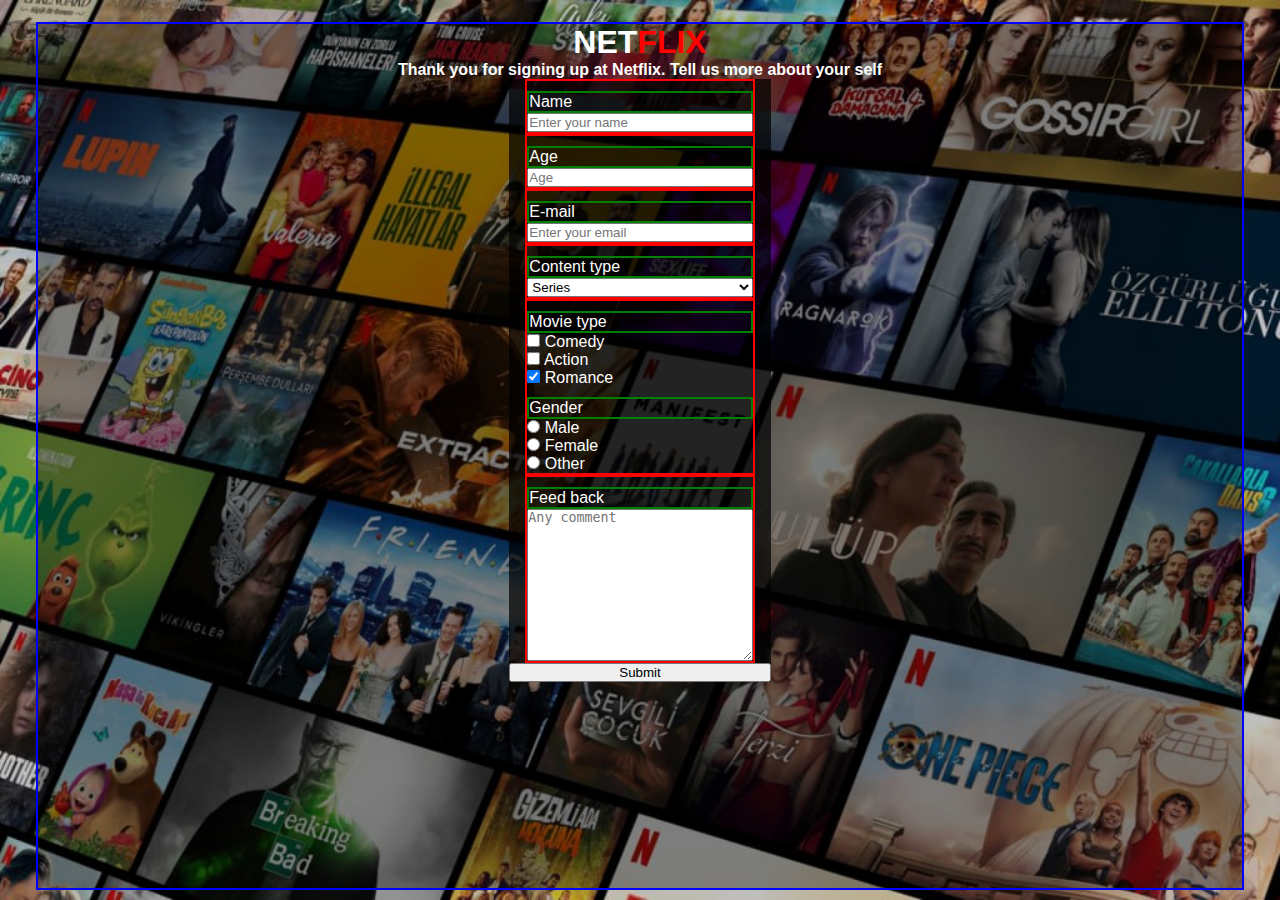
==== formpage.html @ 2c8cfdaa "first commit" ====
<!DOCTYPE html>
<html lang="en">
  <head>
    <meta charset="UTF-8" />
    <meta name="viewport" content="width=device-width, initial-scale=1.0" />
    <title>Sign In</title>
    <link rel="stylesheet" href="./formpage.css" />
  </head>
  <body>
    <div class="container">
      <main id="title">
        <h1>NET<span>FLIX</span></h1>
      </main>
      <div id="description">
        Thank you for signing up at Netflix. Tell us more about your
        self
      </div>
      <form action="#" id="survey-form">
        <div class="box">
          <label for="name">Name</label>
          <input
            type="text"
            class="form-control"
            id="name"
            placeholder="Enter your name"
          />
        </div>
        <div class="box">
          <label for="age">Age</label>
          <input
            type="number"
            class="form-control"
            id="age"
            placeholder="Age"
          />
        </div>
        <div class="box">
          <label for="email">E-mail</label>
          <input
            type="email"
            class="form-control"
            id="email"
            placeholder="Enter your email"
          />
        </div>
        <div class="box">
          <label for="options">Content type</label>
          <select name="name" id="options">
            <option value="Series">Series</option>
          </select>
        </div>
        <div class="box">
          <label for="checkbox">Movie type</label>
          <div class="check">
            <input type="checkbox" name="name" id="checkbox" />
            Comedy <br />
            <input type="checkbox" name="name" id="checkbox" />
            Action <br />
            <input
              type="checkbox"
              name="name"
              id="checkbox"
              checked
            />
            Romance
          </div>

          <label for="radio">Gender</label>
          <div class="radios">
            <input type="radio" name="name" id="radio" /> Male <br>
            <input type="radio" name="name" id="radio" /> Female <br>
            <input type="radio" name="name" id="radio" /> Other
          </div>
        </div>

        <div class="box">
          <label for="feed">Feed back</label>
          <textarea
            name="textarea"
            id="feed"
            cols="30"
            rows="10"
            placeholder="Any comment"
          ></textarea>
        </div>
        <button id="submit">Submit</button>
      </form>
    </div>
  </body>
</html>
---- formpage.css ----
*{
   margin: 0; 
   padding: 0;
}
/* body{
    background: url(./netf.jpg);
    height: 100vh;
    background-repeat: no-repeat;
    background-size: cover;
    background-position: center;
    width: 100%;
}
Thecaykoyski, [27/09/2023 19:27]


Thecaykoyski, [27/09/2023 19:28]
* {
  padding: 0;
  margin: 0;
} */

body {
  background: url(./netf.jpg);
  background-repeat: no-repeat;
  background-size: cover;
  background-position: center;
  height: 100vh;
  width: 100%;
  color: #fff;
  font-family: sans-serif;
  display: flex;
  align-items: center;
  justify-content: center;
}

span {
  color: red;
  font-family: sans-serif;
}

#description {
  font-weight: bold;
}

.container {
  border: 2px solid blue;
  background-color: #00000057;
  width: 94%;
  height: 96vh;
  margin-top: 1%;
  display: flex;
  flex-direction: column;
  align-items: center;
  text-align: center;
}

#survey-form {
  background-color: rgba(0, 0, 0, 0.718);
  display: flex;
  flex-direction: column;
  /* text-align: start; */
}

.box {
  display: flex;
  flex-direction: column;
  width: 86%;
  margin: auto;
  border: 2px solid red;
}

label {
  border: 2px solid green;
  text-align: left;
  margin: 10px 0;
  margin-bottom: 0;
}

.check {
  display: inline-block;
  text-align: left;
}

#checkbox {
  margin-top: 0;
}

.radios {
  display: inline-block;
  text-align: left;
}
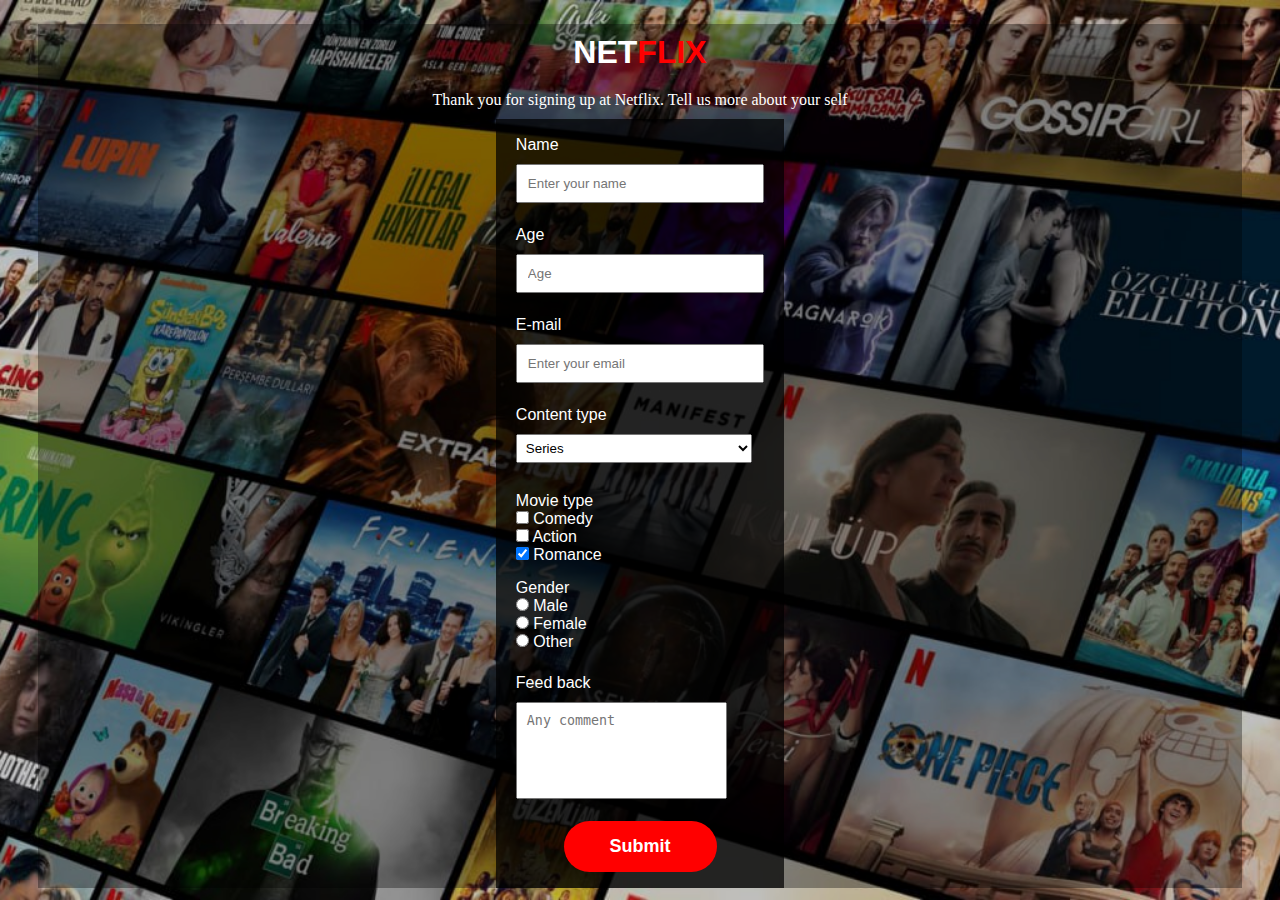
==== commit 353f4480: "netflix_page" ====
--- a/formpage.html
+++ b/formpage.html
@@ -50,8 +50,9 @@
           </select>
         </div>
         <div class="box">
-          <label for="checkbox">Movie type</label>
+          
           <div class="check">
+            <label for="checkbox">Movie type</label><br>
             <input type="checkbox" name="name" id="checkbox" />
             Comedy <br />
             <input type="checkbox" name="name" id="checkbox" />
@@ -65,8 +66,9 @@
             Romance
           </div>
 
-          <label for="radio">Gender</label>
+          
           <div class="radios">
+            <label for="radio">Gender</label><br>
             <input type="radio" name="name" id="radio" /> Male <br>
             <input type="radio" name="name" id="radio" /> Female <br>
             <input type="radio" name="name" id="radio" /> Other
@@ -78,12 +80,13 @@
           <textarea
             name="textarea"
             id="feed"
-            cols="30"
-            rows="10"
+            cols="10"
+            rows="5"
             placeholder="Any comment"
           ></textarea>
+          
         </div>
-        <button id="submit">Submit</button>
+        <div class="submit"><button id="submit">Submit</button></div>
       </form>
     </div>
   </body>
--- a/formpage.css
+++ b/formpage.css
@@ -1,91 +1,129 @@
-*{
-   margin: 0; 
-   padding: 0;
+
+* {
+	padding: 0;
+	margin: 0;
+	box-sizing: border-box;
 }
-/* body{
-    background: url(./netf.jpg);
-    height: 100vh;
-    background-repeat: no-repeat;
-    background-size: cover;
-    background-position: center;
-    width: 100%;
-}
-Thecaykoyski, [27/09/2023 19:27]
-
-
-Thecaykoyski, [27/09/2023 19:28]
-* {
-  padding: 0;
-  margin: 0;
-} */
 
 body {
-  background: url(./netf.jpg);
-  background-repeat: no-repeat;
-  background-size: cover;
-  background-position: center;
-  height: 100vh;
-  width: 100%;
-  color: #fff;
-  font-family: sans-serif;
-  display: flex;
-  align-items: center;
-  justify-content: center;
+	background: url(./netf.jpg);
+	background-repeat: no-repeat;
+	background-size: cover;
+	background-position: center;
+	height: 100vh;
+	width: 100%;
+	color: #fff;
+	font-family: sans-serif;
+	display: flex;
+	align-items: center;
+	justify-content: center;
 }
 
 span {
-  color: red;
-  font-family: sans-serif;
+	color: red;
+	font-family:  sans-serif;
 }
 
+#title {
+	/* border: 2px solid white; */
+	margin: 10px;
+}
 #description {
-  font-weight: bold;
+	/* border: 2px solid salmon; */
+	font-weight: 400;
+	margin: 10px;
+	font-family: 'Times New Roman', Times, serif;
+
 }
 
 .container {
-  border: 2px solid blue;
-  background-color: #00000057;
-  width: 94%;
-  height: 96vh;
-  margin-top: 1%;
-  display: flex;
-  flex-direction: column;
-  align-items: center;
-  text-align: center;
+	/* border: 2px solid blue; */
+	background-color: #00000057;
+	width: 94%;
+	height: 96vh;
+	margin-top: 1%;
+	display: flex;
+	flex-direction: column;
+	align-items: center;
+	text-align: center;
 }
 
 #survey-form {
-  background-color: rgba(0, 0, 0, 0.718);
-  display: flex;
-  flex-direction: column;
-  /* text-align: start; */
+	background-color: rgba(0, 0, 0, 0.718);
+	/* border: 2px solid yellow; */
+	width: 24%;
+	height: 100%;
+	margin: auto;
+	margin-top: 0;
+	display: flex;
+	flex-direction: column;
+	/* text-align: start; */
 }
 
 .box {
-  display: flex;
-  flex-direction: column;
-  width: 86%;
-  margin: auto;
-  border: 2px solid red;
+	display: flex;
+	flex-direction: column;
+	width: 86%;
+	margin: auto;
+	/* border: 2px solid red; */
 }
 
 label {
-  border: 2px solid green;
-  text-align: left;
-  margin: 10px 0;
-  margin-bottom: 0;
+	/* border: 2px solid green; */
+	text-align: left;
+	margin: 10px 0;
+	/* margin-bottom: 0; */
 }
 
+
 .check {
-  display: inline-block;
-  text-align: left;
+	/* border: 2px solid blue; */
+	margin-top: 15px;
+	
+	text-align: left;
+
 }
 
 #checkbox {
-  margin-top: 0;
+	margin-top: 0;
 }
 
 .radios {
-  display: inline-block;
-  text-align: left;
-}+	display: inline-block;
+	text-align: left;
+	margin-top: 15px;
+}
+
+input {
+	padding: 10px;
+}
+
+select {
+	width: 95%;
+	padding: 5px;
+
+}
+
+textarea {
+	padding: 10px;
+	width: 85%;
+	resize: none;
+}
+
+
+
+ #submit {
+	background-color: red;
+	color: white;
+	margin: 16px;
+	padding: 15px 46px;
+	border-radius: 30px;
+	font-size: 18px;
+	font-weight: bold;
+	border: none;
+}
+
+#submit:hover {
+	background-color: rgb(190, 39, 39);
+	cursor: pointer;
+}
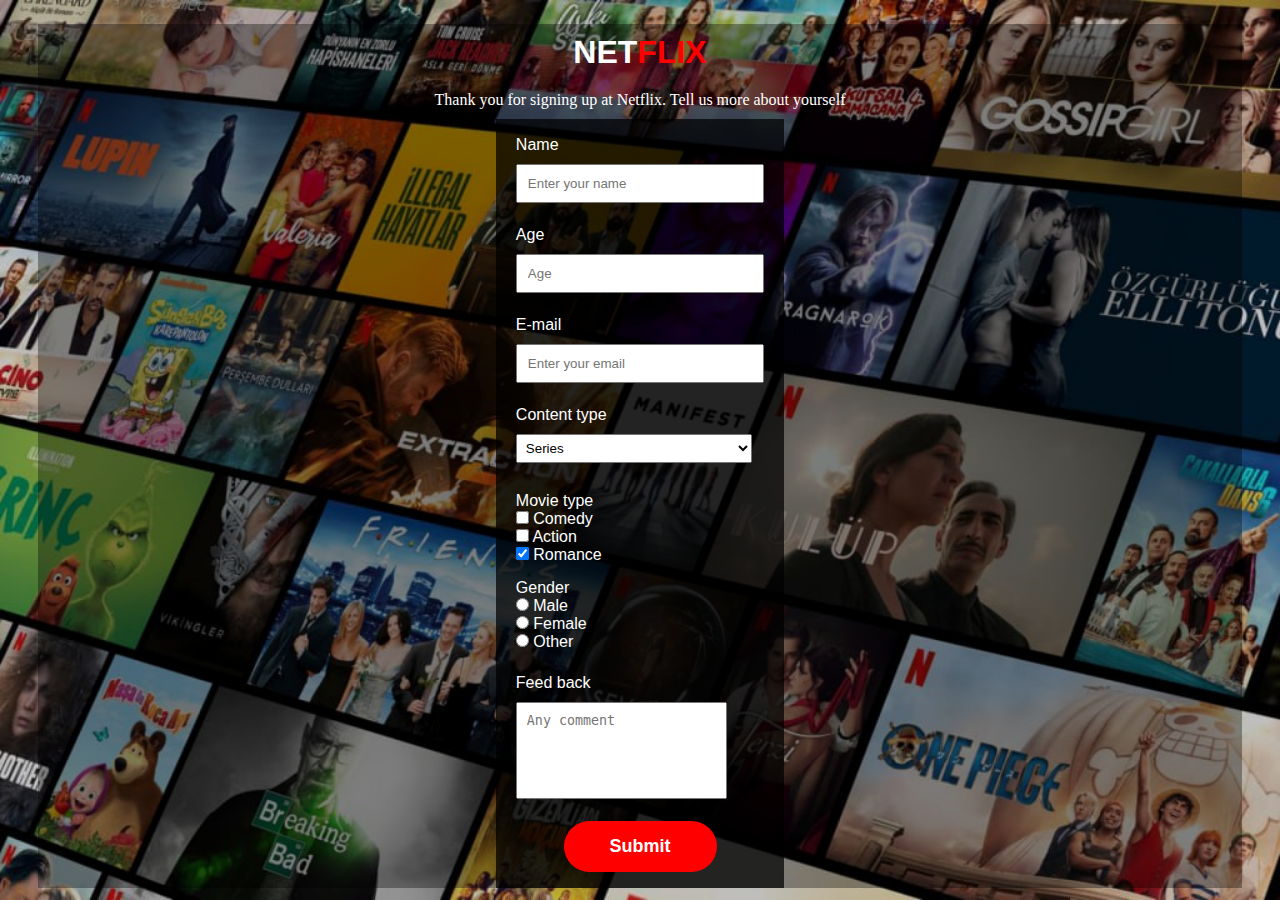
==== commit 904b9a86: "submit" ====
--- a/formpage.html
+++ b/formpage.html
@@ -7,13 +7,13 @@
     <link rel="stylesheet" href="./formpage.css" />
   </head>
   <body>
-    <div class="container">
-      <main id="title">
+    
+      <div class="container">
+      <div id="title">
         <h1>NET<span>FLIX</span></h1>
-      </main>
+      </div>
       <div id="description">
-        Thank you for signing up at Netflix. Tell us more about your
-        self
+        Thank you for signing up at Netflix. Tell us more about yourself
       </div>
       <form action="#" id="survey-form">
         <div class="box">
@@ -89,5 +89,6 @@
         <div class="submit"><button id="submit">Submit</button></div>
       </form>
     </div>
+   
   </body>
 </html>